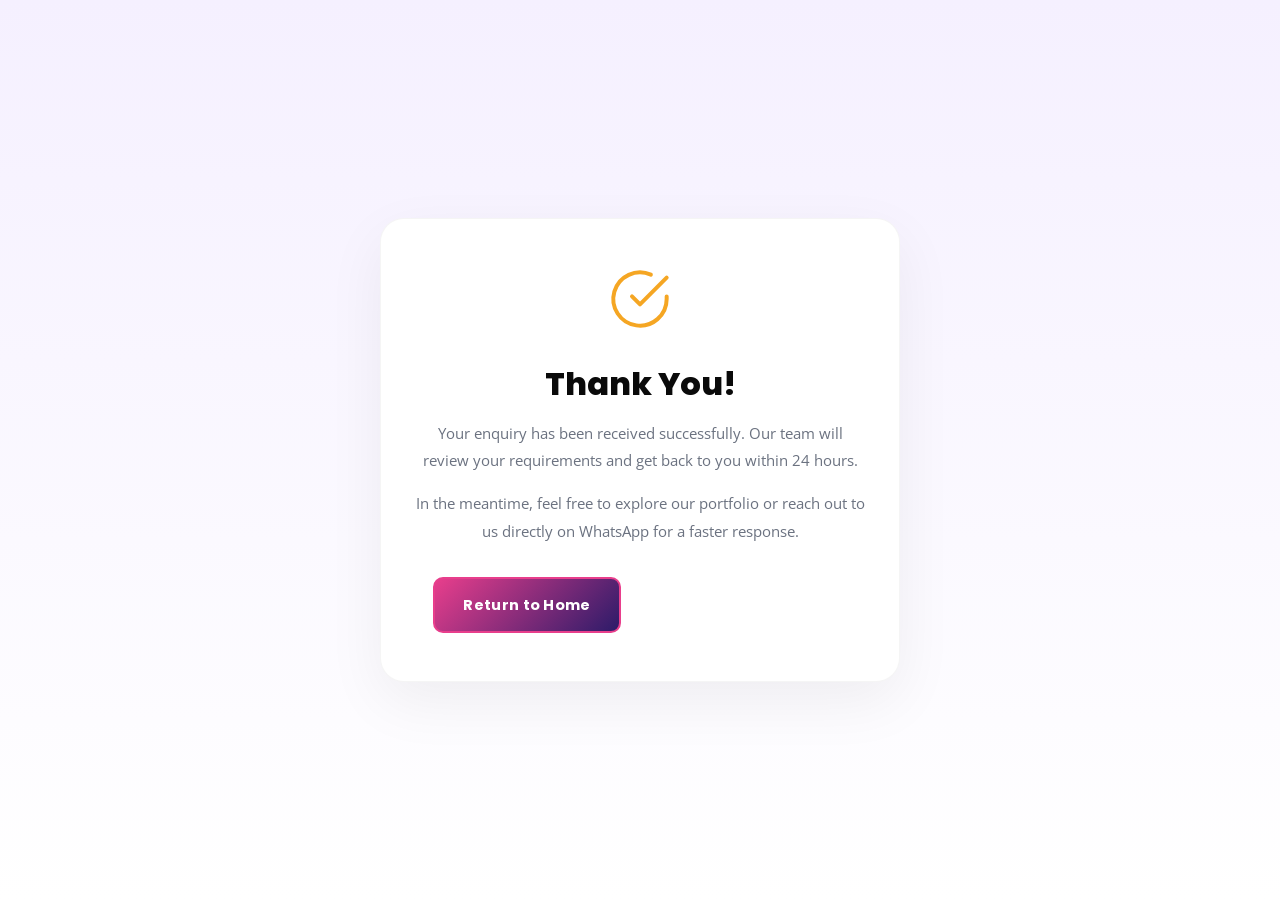
==== artpixels/thank-you.html @ 5c5ef044 "Add files via upload" ====
<!DOCTYPE html>
<html lang="en">
<head>
  <meta charset="UTF-8" />
  <meta name="viewport" content="width=device-width, initial-scale=1.0" />

  <title>Thank You | ArtPixels</title>
  <meta name="description" content="Thank you for contacting ArtPixels. We will get back to you within 24 hours." />
  <meta name="robots" content="noindex, nofollow" />
  <link rel="canonical" href="https://www.artpixels.co/thank-you.html" />
  <link rel="icon" type="image/jpeg" href="assets/images/fav.jpg" />

  <meta property="og:title" content="Thank You | ArtPixels" />
  <meta property="og:description" content="Thank you for contacting ArtPixels. We will get back to you within 24 hours." />
  <meta property="og:url" content="https://www.artpixels.co/thank-you.html" />

  <meta name="twitter:card" content="summary" />
  <meta name="twitter:title" content="Thank You | ArtPixels" />

  <link rel="preconnect" href="https://fonts.googleapis.com" />
  <link rel="preconnect" href="https://fonts.gstatic.com" crossorigin />
  <link href="https://fonts.googleapis.com/css2?family=Open+Sans:wght@300;400;500;600;700&family=Poppins:wght@400;500;600;700;800&display=swap" rel="stylesheet" />

  <link rel="stylesheet" href="css/styles.css" />

  <!-- ======================== CONVERSION TRACKING ========================
       This page fires a lead_generated event on load.
       GA4 and GTM placeholders are included below.
  ================================================================ -->
  <!--
  <script async src="https://www.googletagmanager.com/gtag/js?id=GA_MEASUREMENT_ID"></script>
  <script>
    window.dataLayer = window.dataLayer || [];
    function gtag(){dataLayer.push(arguments);}
    gtag('js', new Date());
    gtag('config', 'GA_MEASUREMENT_ID');
    gtag('event', 'conversion', {
      'send_to': 'GA_MEASUREMENT_ID',
      'event_category': 'lead',
      'event_label': 'form_submission',
      'value': 1
    });
  </script>
  -->
</head>
<body>
  <main class="thankyou">
    <div class="container">
      <div class="thankyou__card">
        <div class="thankyou__icon" aria-hidden="true">
          <svg width="64" height="64" viewBox="0 0 24 24" fill="none" stroke="#E83E8C" stroke-width="1.5" stroke-linecap="round" stroke-linejoin="round">
            <path d="M22 11.08V12a10 10 0 1 1-5.93-9.14"/>
            <polyline points="22 4 12 14.01 9 11.01"/>
          </svg>
        </div>
        <h1 class="thankyou__title">Thank You!</h1>
        <p class="thankyou__text">Your enquiry has been received successfully. Our team will review your requirements and get back to you within 24 hours.</p>
        <p class="thankyou__text">In the meantime, feel free to explore our portfolio or reach out to us directly on WhatsApp for a faster response.</p>
        <div class="thankyou__actions">
          <a href="index.html" class="btn btn--red" data-track="button_click" data-label="Return Home">Return to Home</a>
          <a href="https://wa.me/919666311165" class="btn btn--outline" target="_blank" rel="noopener noreferrer" data-track="whatsapp_click" data-label="WhatsApp ThankYou">Chat on WhatsApp</a>
        </div>
      </div>
    </div>
  </main>

  <script defer>
    // ============================================================
    // LEAD GENERATED EVENT TRACKING
    // Fires when the thank-you page loads.
    // ============================================================
    (function() {
      // Track lead_generated event
      var eventData = {
        event: 'lead_generated',
        event_category: 'form',
        event_label: 'form_submission',
        value: 1
      };

      // GA4 gtag (placeholder)
      if (typeof gtag === 'function') {
        gtag('event', 'lead_generated', eventData);
      }

      // Push to dataLayer for GTM (placeholder)
      if (typeof dataLayer !== 'undefined') {
        dataLayer.push(eventData);
      }

      // Console log for testing purposes
      console.log('[ArtPixels] Lead generated event tracked:', eventData);
    })();
  </script>
</body>
</html>
---- artpixels/css/styles.css ----
/* ============================================================
   ART PIXELS - MASTER STYLESHEET v7
   Color Palette:
     White:          #FFFFFF
     Rich Black:     #0A0A0A
     Vibrant Pink:   #E83E8C
     Warm Gold:      #F5A623
     Deep Purple:    #2D1B69
     Lavender:       #F5F0FF
   Fonts:
     Headings:   Poppins
     Body:       Open Sans
   ============================================================ */

/* ---------- RESET & BASE ---------- */
*, *::before, *::after {
  margin: 0;
  padding: 0;
  box-sizing: border-box;
}

html {
  scroll-behavior: smooth;
  font-size: 16px;
  -webkit-text-size-adjust: 100%;
}

body {
  font-family: 'Open Sans', Arial, sans-serif;
  font-weight: 400;
  color: #0A0A0A;
  background-color: #FFFFFF;
  line-height: 1.7;
  overflow-x: hidden;
  -webkit-font-smoothing: antialiased;
  -moz-osx-font-smoothing: grayscale;
}

img { max-width: 100%; height: auto; display: block; }
a { color: inherit; text-decoration: none; }
ul { list-style: none; }

/* ---------- TYPOGRAPHY ---------- */
h1, h2, h3, h4, h5, h6 {
  font-family: 'Poppins', Arial, sans-serif;
  font-weight: 700;
  line-height: 1.25;
  color: #0A0A0A;
}

.section__title {
  font-size: clamp(1.5rem, 4vw, 2.5rem);
  text-align: center;
  margin-bottom: 1rem;
  position: relative;
  display: inline-block;
  width: 100%;
}

.section__title::after {
  content: '';
  display: block;
  width: 50px;
  height: 3px;
  background: linear-gradient(90deg, #F5A623, #E83E8C);
  margin: 0.75rem auto 0;
  border-radius: 4px;
}

.section__desc {
  font-size: 1rem;
  color: #6B7280;
  text-align: center;
  max-width: 600px;
  margin: 0 auto 3rem;
  line-height: 1.7;
}

.section__header { margin-bottom: 2rem; }

/* ---------- CONTAINER ---------- */
.container {
  width: 100%;
  max-width: 1200px;
  margin: 0 auto;
  padding: 0 1.25rem;
}

/* ============================================================
   ANIMATIONS
============================================================ */
@keyframes fadeInUp {
  from { opacity: 0; transform: translateY(40px); }
  to   { opacity: 1; transform: translateY(0); }
}

@keyframes fadeInLeft {
  from { opacity: 0; transform: translateX(-40px); }
  to   { opacity: 1; transform: translateX(0); }
}

@keyframes fadeInRight {
  from { opacity: 0; transform: translateX(40px); }
  to   { opacity: 1; transform: translateX(0); }
}

@keyframes scaleIn {
  from { opacity: 0; transform: scale(0.9); }
  to   { opacity: 1; transform: scale(1); }
}

@keyframes slideDown {
  from { opacity: 0; transform: translateY(-20px); }
  to   { opacity: 1; transform: translateY(0); }
}

@keyframes pulse {
  0%, 100% { box-shadow: 0 4px 20px rgba(232, 62, 140, 0.3); }
  50%      { box-shadow: 0 4px 20px rgba(232, 62, 140, 0.3), 0 0 0 12px rgba(232, 62, 140, 0.08); }
}

.anim {
  opacity: 0;
}

.anim.visible {
  animation-fill-mode: forwards;
}

.anim--up.visible    { animation: fadeInUp 0.7s ease forwards; }
.anim--left.visible  { animation: fadeInLeft 0.7s ease forwards; }
.anim--right.visible { animation: fadeInRight 0.7s ease forwards; }
.anim--scale.visible { animation: scaleIn 0.6s ease forwards; }

.anim-delay-1  { animation-delay: 0.1s; }
.anim-delay-2  { animation-delay: 0.2s; }
.anim-delay-3  { animation-delay: 0.3s; }
.anim-delay-4  { animation-delay: 0.4s; }
.anim-delay-5  { animation-delay: 0.5s; }
.anim-delay-6  { animation-delay: 0.6s; }

/* ============================================================
   BUTTONS
============================================================ */
.btn {
  display: inline-flex;
  align-items: center;
  gap: 0.5rem;
  font-family: 'Poppins', Arial, sans-serif;
  font-weight: 600;
  font-size: 0.9rem;
  padding: 0.85rem 1.75rem;
  border-radius: 10px;
  cursor: pointer;
  transition: all 0.3s cubic-bezier(0.4, 0, 0.2, 1);
  border: 2px solid transparent;
  text-align: center;
  white-space: nowrap;
  letter-spacing: 0.3px;
  position: relative;
  overflow: hidden;
}

.btn::before {
  content: '';
  position: absolute;
  top: 0; left: -100%;
  width: 100%; height: 100%;
  background: linear-gradient(90deg, transparent, rgba(255,255,255,0.12), transparent);
  transition: left 0.5s ease;
}

.btn:hover::before { left: 100%; }

.btn--primary {
  background: linear-gradient(135deg, #E83E8C 0%, #F5A623 50%, #E83E8C 100%);
  background-size: 200% 200%;
  color: #FFFFFF;
  border-color: #E83E8C;
}

.btn--primary:hover,
.btn--primary:focus {
  background: linear-gradient(135deg, #2D1B69 0%, #E83E8C 50%, #2D1B69 100%);
  background-size: 200% 200%;
  border-color: #2D1B69;
  box-shadow: 0 8px 30px rgba(232, 62, 140, 0.35);
  transform: translateY(-3px);
}

.btn--outline {
  background-color: transparent;
  color: #FFFFFF;
  border-color: #FFFFFF;
}

.btn--outline:hover,
.btn--outline:focus {
  background-color: #FFFFFF;
  color: #0A0A0A;
  transform: translateY(-3px);
  box-shadow: 0 8px 25px rgba(10, 10, 10, 0.12);
}

.btn--dark {
  background: linear-gradient(135deg, #0A0A0A 0%, #1A0A2E 100%);
  color: #FFFFFF;
  border-color: #0A0A0A;
}

.btn--dark:hover,
.btn--dark:focus {
  background: linear-gradient(135deg, #000000 0%, #0A0A0A 100%);
  border-color: #000000;
  transform: translateY(-3px);
  box-shadow: 0 8px 25px rgba(10, 10, 10, 0.3);
}

.btn:focus-visible {
  outline: 3px solid #E83E8C;
  outline-offset: 3px;
}

.btn--red {
  background: linear-gradient(135deg, #E83E8C 0%, #2D1B69 50%, #E83E8C 100%);
  background-size: 200% 200%;
  color: #FFFFFF;
  border-color: #E83E8C;
  font-weight: 700;
}

.btn--red:hover,
.btn--red:focus {
  background: linear-gradient(135deg, #2D1B69 0%, #1A0A2E 100%);
  background-size: 200% 200%;
  border-color: #2D1B69;
  box-shadow: 0 8px 30px rgba(232, 62, 140, 0.35);
  transform: translateY(-3px);
  color: #FFFFFF;
}

.btn--call {
  background-color: transparent;
  color: #E83E8C;
  border-color: #E83E8C;
  font-weight: 600;
}

.btn--call:hover,
.btn--call:focus {
  background-color: #E83E8C;
  color: #FFFFFF;
  transform: translateY(-3px);
  box-shadow: 0 8px 25px rgba(232, 62, 140, 0.2);
}

/* ============================================================
   HEADER / STICKY NAVBAR
============================================================ */
.header {
  position: fixed;
  top: 0; left: 0; right: 0;
  z-index: 1000;
  background-color: rgba(255, 255, 255, 0.98);
  border-bottom: 1px solid rgba(10, 10, 10, 0.06);
  transition: box-shadow 0.3s ease, background 0.3s ease;
}

.header.scrolled {
  box-shadow: 0 2px 30px rgba(10, 10, 10, 0.06);
  background: rgba(255, 255, 255, 0.97);
}

.header__container {
  display: flex;
  align-items: center;
  justify-content: space-between;
  height: 100px;
}

.header__logo {
  display: flex;
  align-items: center;
  font-family: 'Poppins', Arial, sans-serif;
  font-weight: 800;
  font-size: 1.5rem;
  color: #0A0A0A;
  letter-spacing: -0.5px;
}

.header__logo::after {
  content: '';
  display: inline-block;
  width: 6px;
  height: 6px;
  background-color: #F5A623;
  border-radius: 50%;
  margin-left: 4px;
  vertical-align: super;
  animation: pulse 2s ease-in-out infinite;
}

.header__logo-img {
  height: 120px;
  width: auto;
  display: block;
}

@media (max-width: 768px) {
  .header__logo-img { height: 48px; }
  .hero { min-height: 100vh; }
  .hero__carousel { height: 100vh; min-height: 500px; }
  .hero__title { font-size: clamp(1.3rem, 6vw, 2rem); }
  .hero__subtitle { font-size: 0.85rem; }
  .hero__badge { font-size: 0.7rem; padding: 0.35rem 0.9rem; }
  .hero__dot { width: 10px; height: 10px; }
}

.header__nav { display: none; }

.header__nav.active {
  display: block;
  position: absolute;
  top: 70px; left: 0; right: 0;
  background-color: #FFFFFF;
  border-bottom: 1px solid rgba(10, 10, 10, 0.06);
  box-shadow: 0 10px 30px rgba(10, 10, 10, 0.1);
  padding: 1rem 0;
}

.header__menu {
  display: flex;
  flex-direction: column;
  gap: 0;
}

.header__menu li { border-bottom: 1px solid rgba(10, 10, 10, 0.04); }
.header__menu li:last-child { border-bottom: none; }

.header__link {
  display: block;
  padding: 0.85rem 1.25rem;
  font-family: 'Poppins', Arial, sans-serif;
  font-weight: 500;
  font-size: 0.9rem;
  color: #0A0A0A;
  transition: color 0.3s ease, background-color 0.3s ease;
}

.header__link:hover,
.header__link.active {
  color: #E83E8C;
  background-color: rgba(232, 62, 140, 0.04);
}

/* Hamburger Toggle */
.header__toggle {
  display: flex;
  flex-direction: column;
  gap: 5px;
  background: none;
  border: none;
  cursor: pointer;
  padding: 4px;
  z-index: 1001;
}

.header__toggle-bar {
  display: block;
  width: 26px;
  height: 2.5px;
  background-color: #0A0A0A;
  border-radius: 2px;
  transition: all 0.3s ease;
}

.header__toggle.active .header__toggle-bar:nth-child(1) { transform: rotate(45deg) translate(5px, 5px); }
.header__toggle.active .header__toggle-bar:nth-child(2) { opacity: 0; }
.header__toggle.active .header__toggle-bar:nth-child(3) { transform: rotate(-45deg) translate(5px, -5px); }

/* ============================================================
   HERO SECTION - CAROUSEL
============================================================ */
.hero {
  position: relative;
  overflow: hidden;
  min-height: 90vh;
  background: #0A0A0A;
}

/* ---- Carousel ---- */
.hero__carousel {
  position: relative;
  width: 100%;
  height: 90vh;
  min-height: 560px;
  overflow: hidden;
}

.hero__slide {
  position: absolute;
  top: 0; left: 0;
  width: 100%;
  height: 100%;
  opacity: 0;
  visibility: hidden;
  transition: opacity 0.8s cubic-bezier(0.4, 0, 0.2, 1), visibility 0.8s ease;
  z-index: 0;
}

.hero__slide.active {
  opacity: 1;
  visibility: visible;
  z-index: 1;
}

.hero__slide-bg {
  position: absolute;
  top: 0; left: 0;
  width: 100%;
  height: 100%;
  background-size: cover;
  background-position: center;
  background-repeat: no-repeat;
  transform: scale(1.12);
  transition: transform 8s cubic-bezier(0.4, 0, 0.2, 1);
  filter: brightness(0.85);
}

.hero__slide.active .hero__slide-bg {
  transform: scale(1);
}

/* Gradient overlay — richer, layered */
.hero__slide-overlay {
  position: absolute;
  top: 0; left: 0;
  width: 100%;
  height: 100%;
  background: linear-gradient(135deg,
    rgba(10, 10, 10, 0.82) 0%,
    rgba(45, 27, 105, 0.55) 40%,
    rgba(10, 10, 10, 0.7) 100%
  );
  z-index: 1;
}

/* Subtle geometric pattern overlay */
.hero__slide-pattern {
  position: absolute;
  top: 0; left: 0;
  width: 100%;
  height: 100%;
  background-image:
    radial-gradient(circle at 20% 50%, rgba(245, 166, 35, 0.04) 0%, transparent 50%),
    radial-gradient(circle at 80% 20%, rgba(232, 62, 140, 0.04) 0%, transparent 50%),
    radial-gradient(circle at 50% 80%, rgba(45, 27, 105, 0.08) 0%, transparent 50%);
  z-index: 1;
  pointer-events: none;
}

/* ---- Content overlay ---- */
.hero__container {
  position: relative;
  z-index: 2;
  height: 100%;
  display: flex;
  align-items: center;
}

.hero__content {
  max-width: 680px;
  padding: 2rem 0;
}

.hero__badge {
  display: inline-block;
  background: linear-gradient(135deg, rgba(245, 166, 35, 0.2), rgba(245, 166, 35, 0.08));
  color: #F5A623;
  font-family: 'Poppins', Arial, sans-serif;
  font-weight: 500;
  font-size: 0.8rem;
  letter-spacing: 1px;
  text-transform: uppercase;
  padding: 0.5rem 1.2rem;
  border-radius: 50px;
  border: 1px solid rgba(245, 166, 35, 0.25);
  margin-bottom: 1.5rem;
  backdrop-filter: blur(4px);
  box-shadow: 0 0 20px rgba(245, 166, 35, 0.08);
}

.hero__title {
  font-size: clamp(1.5rem, 4vw, 2.6rem);
  font-weight: 800;
  color: #FFFFFF;
  margin-bottom: 1rem;
  line-height: 1.2;
}

.hero__title .highlight {
  color: #F5A623;
  position: relative;
  animation: highlightPulse 3s ease-in-out infinite;
}

@keyframes highlightPulse {
  0%, 100% { opacity: 1; }
  50% { opacity: 0.85; }
}

.hero__title .highlight::after {
  content: '';
  position: absolute;
  bottom: 2px; left: 0; right: 0;
  height: 6px;
  background: rgba(245, 166, 35, 0.25);
  border-radius: 4px;
  z-index: -1;
}

.hero__subtitle {
  font-size: 0.95rem;
  color: rgba(255, 255, 255, 0.75);
  line-height: 1.7;
  margin-bottom: 1.5rem;
  max-width: 540px;
}

.hero__actions { display: flex; flex-wrap: wrap; gap: 1rem; }

/* ---- Staggered entrance animations ---- */
.hero__title--anim,
.hero__subtitle--anim,
.hero__actions--anim {
  opacity: 0;
  transform: translateY(30px);
  transition: opacity 0.6s cubic-bezier(0.4, 0, 0.2, 1), transform 0.6s cubic-bezier(0.4, 0, 0.2, 1);
}

.hero__slide.active .hero__badge {
  animation: fadeSlideUp 0.5s cubic-bezier(0.4, 0, 0.2, 1) 0.1s both;
}

.hero__slide.active .hero__title--anim {
  opacity: 1;
  transform: translateY(0);
  transition-delay: 0.2s;
}

.hero__slide.active .hero__subtitle--anim {
  opacity: 1;
  transform: translateY(0);
  transition-delay: 0.35s;
}

.hero__slide.active .hero__actions--anim {
  opacity: 1;
  transform: translateY(0);
  transition-delay: 0.5s;
}

@keyframes fadeSlideUp {
  from {
    opacity: 0;
    transform: translateY(20px);
  }
  to {
    opacity: 1;
    transform: translateY(0);
  }
}

/* ---- Navigation Arrows ---- */
.hero__arrow {
  position: absolute;
  top: 50%;
  transform: translateY(-50%);
  z-index: 4;
  width: 52px;
  height: 52px;
  border-radius: 50%;
  border: 1px solid rgba(255, 255, 255, 0.15);
  background: rgba(10, 10, 10, 0.5);
  backdrop-filter: blur(8px);
  color: #FFFFFF;
  cursor: pointer;
  display: flex;
  align-items: center;
  justify-content: center;
  transition: all 0.3s ease;
  opacity: 0;
}

.hero:hover .hero__arrow { opacity: 1; }

.hero__arrow--prev { left: 1.5rem; }
.hero__arrow--next { right: 1.5rem; }

.hero__arrow:hover {
  background: linear-gradient(135deg, #E83E8C, #2D1B69);
  border-color: transparent;
  transform: translateY(-50%) scale(1.08);
  box-shadow: 0 0 25px rgba(232, 62, 140, 0.3);
}

.hero__arrow svg { width: 22px; height: 22px; }

/* ---- Navigation Dots ---- */
.hero__dots {
  position: absolute;
  bottom: 2rem;
  left: 50%;
  transform: translateX(-50%);
  display: flex;
  gap: 0.9rem;
  z-index: 3;
}

.hero__dot {
  width: 12px;
  height: 12px;
  border-radius: 50%;
  background: rgba(255, 255, 255, 0.35);
  border: 2px solid transparent;
  cursor: pointer;
  transition: all 0.3s ease;
  padding: 0;
  position: relative;
}

.hero__dot:hover {
  background: rgba(255, 255, 255, 0.6);
  border-color: rgba(255, 255, 255, 0.2);
}

.hero__dot.active {
  background: #F5A623;
  border-color: rgba(245, 166, 35, 0.4);
  box-shadow: 0 0 16px rgba(245, 166, 35, 0.5), 0 0 40px rgba(245, 166, 35, 0.15);
  transform: scale(1.25);
}

/* ---- Slide Counter ---- */
.hero__counter {
  position: absolute;
  bottom: 2rem;
  right: 2rem;
  z-index: 3;
  font-family: 'Poppins', Arial, sans-serif;
  font-size: 0.8rem;
  font-weight: 500;
  color: rgba(255, 255, 255, 0.5);
  letter-spacing: 2px;
  display: flex;
  align-items: center;
  gap: 0.3rem;
}

.hero__counter-current {
  color: #F5A623;
  font-weight: 600;
  font-size: 0.9rem;
}

.hero__counter-sep {
  color: rgba(255, 255, 255, 0.2);
  margin: 0 0.1rem;
}

.hero__counter-total {
  color: rgba(255, 255, 255, 0.35);
}

/* ---- Responsive adjustments for carousel ---- */
@media (max-width: 768px) {
  .hero__arrow { display: none; }
  .hero__counter { right: 1.25rem; bottom: 1.5rem; }
  .hero__dots { bottom: 1.5rem; }
  .hero__dot { width: 10px; height: 10px; gap: 0.65rem; }
}

/* ============================================================
   ABOUT SECTION
============================================================ */
.about {
  padding: 5rem 0;
  background-color: #FFFFFF;
  position: relative;
}

.about__grid { display: grid; gap: 3rem; }
.about__content { order: 1; }

.about__content .section__title { text-align: left; }
.about__content .section__title::after { margin: 0.75rem 0 0; }

.about__text {
  color: #6B7280;
  margin-bottom: 1.25rem;
  line-height: 1.8;
}

.about__highlights {
  display: flex;
  flex-direction: column;
  gap: 1rem;
  margin-top: 1.5rem;
}

.about__highlights li {
  display: flex;
  align-items: center;
  gap: 0.75rem;
  font-weight: 500;
  padding: 0.75rem 1rem;
  background: rgba(232, 62, 140, 0.03);
  border-radius: 10px;
  border-left: 3px solid #E83E8C;
  transition: transform 0.3s ease, background 0.3s ease;
}

.about__highlights li:hover { transform: translateX(4px); background: rgba(232, 62, 140, 0.06); }

.about__highlights li svg { stroke: #F5A623 !important; }

.about__stats {
  display: grid;
  grid-template-columns: 1fr 1fr;
  gap: 1rem;
  order: 0;
}

.about__stat-card {
  background: linear-gradient(135deg, #F5F0FF 0%, #FFFFFF 100%);
  border-radius: 16px;
  padding: 1.75rem 1rem;
  text-align: center;
  border: 1px solid rgba(10, 10, 10, 0.04);
  transition: transform 0.3s ease, box-shadow 0.3s ease;
  position: relative;
  overflow: hidden;
}

.about__stat-card::before {
  content: '';
  position: absolute;
  top: 0; left: 0; right: 0;
  height: 3px;
  background: linear-gradient(90deg, #F5A623, #E83E8C);
  opacity: 0;
  transition: opacity 0.3s ease;
}

.about__stat-card:hover {
  transform: translateY(-6px);
  box-shadow: 0 15px 40px rgba(10, 10, 10, 0.06);
}

.about__stat-card:hover::before { opacity: 1; }

.about__stat-number {
  display: block;
  font-family: 'Poppins', Arial, sans-serif;
  font-weight: 800;
  font-size: 2rem;
  background: linear-gradient(135deg, #E83E8C, #F5A623);
  -webkit-background-clip: text;
  -webkit-text-fill-color: transparent;
  background-clip: text;
  margin-bottom: 0.25rem;
}

.about__stat-label {
  font-size: 0.85rem;
  color: #6B7280;
  font-weight: 500;
}

/* ============================================================
   SERVICES SECTION
============================================================ */
.services {
  padding: 5rem 0;
  background: linear-gradient(180deg, #FFF5F5 0%, #FFFFFF 30%, #FFFFFF 70%, #FFF5F5 100%);
  position: relative;
}

.services__grid { display: grid; gap: 1.5rem; }

.service-card {
  background-color: #FFFFFF;
  border-radius: 20px;
  padding: 2rem 1.5rem;
  border: 1px solid rgba(10, 10, 10, 0.04);
  box-shadow: 0 4px 20px rgba(10, 10, 10, 0.03);
  transition: transform 0.3s cubic-bezier(0.4, 0, 0.2, 1), box-shadow 0.3s ease;
  position: relative;
  overflow: hidden;
}

.service-card::after {
  content: '';
  position: absolute;
  bottom: 0; left: 50%;
  transform: translateX(-50%);
  width: 0;
  height: 3px;
  background: linear-gradient(90deg, #F5A623, #E83E8C);
  transition: width 0.3s ease;
  border-radius: 4px;
}

.service-card:hover {
  transform: translateY(-8px);
  box-shadow: 0 20px 60px rgba(45, 27, 105, 0.08);
  border-color: rgba(245, 166, 35, 0.15);
}

.service-card:hover::after { width: 80%; }

.service-card__icon {
  width: 64px;
  height: 64px;
  background: linear-gradient(135deg, rgba(245, 166, 35, 0.15) 0%, rgba(232, 62, 140, 0.05) 100%);
  border-radius: 16px;
  display: flex;
  align-items: center;
  justify-content: center;
  margin-bottom: 1.25rem;
  transition: transform 0.3s ease, background 0.3s ease;
}

.service-card:hover .service-card__icon {
  transform: scale(1.05);
  background: linear-gradient(135deg, rgba(245, 166, 35, 0.25) 0%, rgba(232, 62, 140, 0.1) 100%);
}

.service-card__icon svg { stroke: #F5A623 !important; }

.service-card__title {
  font-size: 1.2rem;
  font-weight: 600;
  margin-bottom: 0.6rem;
}

.service-card__desc {
  color: #6B7280;
  font-size: 0.9rem;
  line-height: 1.7;
}

/* ============================================================
   WHY CHOOSE US SECTION
============================================================ */
.why {
  padding: 5rem 0;
  background: linear-gradient(135deg, #FFFFFF 0%, #F5F0FF 100%);
}

.why__grid { display: grid; gap: 1.5rem; }

.why__card {
  text-align: center;
  padding: 2.5rem 1.5rem;
  border-radius: 20px;
  background-color: #FFFFFF;
  border: 1px solid rgba(10, 10, 10, 0.04);
  box-shadow: 0 4px 20px rgba(10, 10, 10, 0.03);
  transition: transform 0.3s cubic-bezier(0.4, 0, 0.2, 1), box-shadow 0.3s ease;
  position: relative;
  overflow: hidden;
}

.why__card::before {
  content: '';
  position: absolute;
  top: 0; left: 0;
  width: 100%; height: 100%;
  background: linear-gradient(135deg, rgba(245, 166, 35, 0.06) 0%, rgba(232, 62, 140, 0.02) 50%, transparent 100%);
  opacity: 0;
  transition: opacity 0.3s ease;
}

.why__card:hover { transform: translateY(-8px); box-shadow: 0 20px 60px rgba(45, 27, 105, 0.08); }
.why__card:hover::before { opacity: 1; }

.why__icon {
  width: 70px;
  height: 70px;
  background: linear-gradient(135deg, rgba(245, 166, 35, 0.15) 0%, rgba(232, 62, 140, 0.05) 100%);
  border-radius: 50%;
  display: flex;
  align-items: center;
  justify-content: center;
  margin: 0 auto 1.25rem;
  transition: transform 0.3s ease, box-shadow 0.3s ease;
}

.why__card:hover .why__icon {
  transform: scale(1.1);
  box-shadow: 0 8px 25px rgba(245, 166, 35, 0.2);
}

.why__icon svg { stroke: #F5A623 !important; }

.why__title {
  font-size: 1.1rem;
  font-weight: 600;
  margin-bottom: 0.5rem;
}

.why__text {
  color: #6B7280;
  font-size: 0.9rem;
  line-height: 1.7;
}

/* ============================================================
   PORTFOLIO SECTION
============================================================ */
.portfolio {
  padding: 5rem 0;
  background: linear-gradient(180deg, #F5F0FF 0%, #FFFFFF 50%, #F5F0FF 100%);
}

.portfolio__filters {
  display: flex;
  flex-wrap: wrap;
  gap: 0.5rem;
  justify-content: center;
  margin-bottom: 2.5rem;
}

.portfolio__filter {
  font-family: 'Poppins', Arial, sans-serif;
  font-weight: 500;
  font-size: 0.85rem;
  padding: 0.55rem 1.35rem;
  border: 2px solid rgba(10, 10, 10, 0.08);
  border-radius: 50px;
  background: transparent;
  color: #6B7280;
  cursor: pointer;
  transition: all 0.3s ease;
}

.portfolio__filter:hover {
  background-color: rgba(245, 166, 35, 0.15);
  color: #E83E8C;
}

.portfolio__filter.active {
  background: linear-gradient(135deg, #E83E8C, #2D1B69);
  color: #FFFFFF;
}

.portfolio__filter.active {
  background: linear-gradient(135deg, #0A0A0A 0%, #1A0A2E 100%);
  color: #FFFFFF;
  border-color: #0A0A0A;
  box-shadow: 0 4px 15px rgba(10, 10, 10, 0.15);
}

.portfolio__grid { display: grid; gap: 1.25rem; }

.portfolio__item {
  border-radius: 16px;
  overflow: hidden;
  background-color: #FFFFFF;
  box-shadow: 0 4px 20px rgba(10, 10, 10, 0.03);
  transition: transform 0.3s ease, box-shadow 0.3s ease;
}

.portfolio__item:hover {
  transform: translateY(-6px);
  box-shadow: 0 12px 40px rgba(10, 10, 10, 0.08);
}

.portfolio__image-wrapper {
  position: relative;
  overflow: hidden;
  aspect-ratio: 4 / 3;
}

.portfolio__placeholder {
  width: 100%; height: 100%;
  background: linear-gradient(135deg, #2D1B69 0%, #0A0A0A 100%);
  display: flex;
  align-items: center;
  justify-content: center;
  min-height: 200px;
}

.portfolio__placeholder svg { stroke: #F5A623 !important; }

.portfolio__image {
  width: 100%;
  height: 100%;
  object-fit: cover;
  display: block;
}

.portfolio__overlay {
  position: absolute;
  inset: 0;
  background: linear-gradient(135deg, rgba(10, 10, 10, 0.92) 0%, rgba(45, 27, 105, 0.88) 100%);
  display: flex;
  flex-direction: column;
  align-items: center;
  justify-content: center;
  gap: 0.75rem;
  opacity: 0;
  transition: opacity 0.4s ease;
  padding: 1rem;
}

.portfolio__item:hover .portfolio__overlay { opacity: 1; }

.portfolio__overlay-title {
  color: #FFFFFF;
  font-size: 1.1rem;
  font-weight: 600;
  text-align: center;
  transform: translateY(10px);
  transition: transform 0.3s ease;
}

.portfolio__item:hover .portfolio__overlay-title { transform: translateY(0); }

.portfolio__overlay-label {
  color: #F5A623;
  font-family: 'Poppins', Arial, sans-serif;
  font-weight: 500;
  font-size: 0.85rem;
  border-bottom: 2px solid #F5A623;
  padding-bottom: 2px;
  cursor: pointer;
  transform: translateY(10px);
  transition: transform 0.3s ease 0.05s;
}

.portfolio__item:hover .portfolio__overlay-label { transform: translateY(0); }

.portfolio__caption {
  padding: 1rem 1.25rem;
  font-family: 'Poppins', Arial, sans-serif;
  font-weight: 500;
  font-size: 0.9rem;
  color: #0A0A0A;
}

/* ============================================================
   HOW IT WORKS SECTION
============================================================ */
.how {
  padding: 5rem 0;
  background: linear-gradient(180deg, #FFFFFF 0%, #F5F0FF 100%);
  position: relative;
}

.how__steps {
  display: grid;
  gap: 2rem;
  max-width: 800px;
  margin: 0 auto;
  position: relative;
}

.how__steps::before {
  content: '';
  position: absolute;
  top: 0; bottom: 0;
  left: 28px;
  width: 2px;
  background: linear-gradient(180deg, #F5A623, #E83E8C, rgba(232, 62, 140, 0.15));
  border-radius: 2px;
}

@media (min-width: 768px) {
  .how__steps::before { left: 33px; }
}

.how__step {
  display: flex;
  gap: 1.5rem;
  align-items: flex-start;
  position: relative;
  padding-left: 0.5rem;
}

.how__number {
  font-family: 'Poppins', Arial, sans-serif;
  font-weight: 800;
  line-height: 1;
  min-width: 60px;
  z-index: 1;
  display: flex;
  align-items: center;
  justify-content: center;
  width: 56px;
  height: 56px;
  background: #FFFFFF;
  border-radius: 50%;
  border: 2px solid rgba(245, 166, 35, 0.3);
  box-shadow: 0 4px 15px rgba(45, 27, 105, 0.06);
  font-size: 1.1rem;
  color: #E83E8C;
  flex-shrink: 0;
}

.how__content { padding-top: 0.5rem; }

.how__title {
  font-size: 1.15rem;
  font-weight: 600;
  margin-bottom: 0.5rem;
}

.how__text {
  color: #6B7280;
  font-size: 0.9rem;
  line-height: 1.7;
}

/* ============================================================
   TESTIMONIALS SECTION
============================================================ */
.testimonials {
  padding: 5rem 0;
  background: linear-gradient(180deg, #F5F0FF 0%, #FFFFFF 50%, #F5F0FF 100%);
}

.testimonials__grid { display: grid; gap: 1.5rem; }

.testimonial__card {
  background-color: #FFFFFF;
  border-radius: 20px;
  padding: 2rem 1.5rem;
  box-shadow: 0 4px 20px rgba(10, 10, 10, 0.03);
  border: 1px solid rgba(10, 10, 10, 0.04);
  transition: transform 0.3s ease, box-shadow 0.3s ease;
  position: relative;
}

.testimonial__card:hover {
  transform: translateY(-4px);
  box-shadow: 0 12px 40px rgba(10, 10, 10, 0.05);
}

.testimonial__stars {
  display: flex;
  gap: 2px;
  margin-bottom: 1rem;
}

.testimonial__stars svg { fill: #F5A623 !important; stroke: #F5A623 !important; }

.testimonial__text {
  color: #6B7280;
  font-style: italic;
  line-height: 1.8;
  margin-bottom: 1.25rem;
  font-size: 0.95rem;
}

.testimonial__author {
  display: flex;
  flex-direction: column;
  gap: 2px;
  border-top: 1px solid rgba(10, 10, 10, 0.04);
  padding-top: 1rem;
}

.testimonial__name {
  font-family: 'Poppins', Arial, sans-serif;
  font-weight: 600;
  font-size: 0.95rem;
  font-style: normal;
  color: #0A0A0A;
}

.testimonial__role {
  font-size: 0.8rem;
  color: #9CA3AF;
}

/* ============================================================
   PRICING SECTION
============================================================ */
.pricing {
  padding: 5rem 0;
  background: linear-gradient(180deg, #FFFFFF 0%, #F5F0FF 100%);
}

.pricing__grid {
  display: grid;
  gap: 1.5rem;
  align-items: start;
}

.pricing__card {
  background-color: #FFFFFF;
  border: 1px solid rgba(10, 10, 10, 0.06);
  border-radius: 24px;
  padding: 2.5rem 2rem;
  transition: transform 0.3s cubic-bezier(0.4, 0, 0.2, 1), box-shadow 0.3s ease;
  display: flex;
  flex-direction: column;
  position: relative;
  overflow: hidden;
}

.pricing__card::before {
  content: '';
  position: absolute;
  top: 0; left: 0; right: 0;
  height: 4px;
  background: linear-gradient(90deg, #E83E8C, #F5A623);
  opacity: 0;
  transition: opacity 0.3s ease;
}

.pricing__card:hover { transform: translateY(-8px); box-shadow: 0 24px 64px rgba(10, 10, 10, 0.08); }
.pricing__card:hover::before { opacity: 1; }

.pricing__card--standard {
  background: linear-gradient(135deg, #2D1B69 0%, #2D1B69 100%);
  border-color: rgba(245, 166, 35, 0.25);
  transform: scale(1.05);
  position: relative;
  box-shadow: 0 20px 60px rgba(45, 27, 105, 0.3);
}

.pricing__card--standard::before {
  content: 'Most Popular';
  position: absolute;
  top: -12px;
  left: 50%;
  transform: translateX(-50%);
  background: linear-gradient(135deg, #E83E8C, #2D1B69);
  color: #FFFFFF;
  font-family: 'Poppins', Arial, sans-serif;
  font-weight: 600;
  font-size: 0.75rem;
  padding: 0.3rem 1.2rem;
  border-radius: 50px;
  text-transform: uppercase;
  letter-spacing: 0.5px;
}

.pricing__card--standard::before {
  opacity: 1;
  background: linear-gradient(90deg, #E83E8C, #F5A623);
}

.pricing__card--standard .pricing__name,
.pricing__card--standard .pricing__desc,
.pricing__card--standard .pricing__value,
.pricing__card--standard .pricing__period,
.pricing__card--standard .pricing__features li { color: #FFFFFF; }

.pricing__card--standard .pricing__currency { color: #F5A623; }
.pricing__card--standard:hover { transform: scale(1.02) translateY(-8px); }

.pricing__header { margin-bottom: 1.5rem; }

.pricing__name {
  font-size: 1.25rem;
  font-weight: 700;
  margin-bottom: 0.4rem;
}

.pricing__desc {
  font-size: 0.85rem;
  color: #6B7280;
  line-height: 1.6;
}

.pricing__amount {
  display: flex;
  align-items: baseline;
  gap: 4px;
  margin-bottom: 1.5rem;
}

.pricing__currency {
  font-family: 'Poppins', Arial, sans-serif;
  font-weight: 600;
  font-size: 1.2rem;
  color: #E83E8C;
}

.pricing__value {
  font-family: 'Poppins', Arial, sans-serif;
  font-weight: 800;
  font-size: 2.5rem;
  color: #0A0A0A;
  line-height: 1;
}

.pricing__period {
  font-size: 0.85rem;
  color: #6B7280;
}

.pricing__features {
  display: flex;
  flex-direction: column;
  gap: 0.75rem;
  margin-bottom: 2rem;
  flex-grow: 1;
}

.pricing__features li {
  font-size: 0.9rem;
  color: #6B7280;
  display: flex;
  align-items: center;
  gap: 0.5rem;
}

.pricing__features li::before {
  content: '';
  display: inline-block;
  width: 6px;
  height: 6px;
  background-color: #E83E8C;
  border-radius: 50%;
  flex-shrink: 0;
}

.pricing__btn { width: 100%; justify-content: center; }

/* ============================================================
   FAQ SECTION (Accordion)
============================================================ */
.faq {
  padding: 5rem 0;
  background: linear-gradient(180deg, #F5F0FF 0%, #FFFFFF 100%);
}

.faq__list {
  max-width: 760px;
  margin: 0 auto;
  display: flex;
  flex-direction: column;
  gap: 0.75rem;
}

.faq__item {
  background-color: #FFFFFF;
  border-radius: 16px;
  border: 1px solid rgba(10, 10, 10, 0.06);
  overflow: hidden;
  transition: box-shadow 0.3s ease, border-color 0.3s ease;
}

.faq__item[open] {
  box-shadow: 0 8px 30px rgba(10, 10, 10, 0.05);
  border-color: rgba(232, 62, 140, 0.12);
}

.faq__question {
  font-family: 'Poppins', Arial, sans-serif;
  font-weight: 600;
  font-size: 0.95rem;
  padding: 1.25rem 1.5rem;
  cursor: pointer;
  display: flex;
  justify-content: space-between;
  align-items: center;
  gap: 1rem;
  list-style: none;
  user-select: none;
  transition: color 0.3s ease;
}

.faq__item[open] .faq__question { color: #E83E8C; }

.faq__question::-webkit-details-marker { display: none; }
.faq__question::marker { display: none; content: ''; }

.faq__icon {
  display: inline-block;
  width: 24px;
  height: 24px;
  flex-shrink: 0;
  position: relative;
  transition: transform 0.3s ease, background 0.3s ease;
  background: rgba(245, 166, 35, 0.2);
  border-radius: 50%;
}

.faq__icon::before,
.faq__icon::after {
  content: '';
  position: absolute;
  background-color: #E83E8C;
  border-radius: 2px;
  transition: transform 0.3s ease;
}

.faq__icon::before {
  width: 2px;
  height: 60%;
  top: 20%;
  left: 50%;
  transform: translateX(-50%);
}

.faq__icon::after {
  width: 60%;
  height: 2px;
  top: 50%;
  left: 20%;
  transform: translateY(-50%);
}

.faq__item[open] .faq__icon::before { transform: translateX(-50%) rotate(90deg); }

.faq__answer {
  padding: 0 1.5rem 1.25rem;
  color: #6B7280;
  font-size: 0.9rem;
  line-height: 1.8;
}

/* ============================================================
   CONTACT SECTION
============================================================ */
.contact {
  padding: 5rem 0;
  background: linear-gradient(135deg, #FFFFFF 0%, #F5F0FF 100%);
}

.contact__wrapper { display: grid; gap: 3rem; }

.contact__info .section__title { text-align: left; }
.contact__info .section__title::after { margin: 0.75rem 0 0; }

.contact__desc {
  color: #6B7280;
  line-height: 1.8;
  margin-bottom: 2rem;
}

.contact__person {
  display: flex;
  align-items: center;
  gap: 1rem;
  padding: 1.25rem;
  background: linear-gradient(135deg, rgba(232, 62, 140, 0.05) 0%, rgba(232, 62, 140, 0.02) 100%);
  border-radius: 16px;
  border: 1px solid rgba(232, 62, 140, 0.08);
  margin-bottom: 1.5rem;
}

.contact__person-avatar {
  width: 52px;
  height: 52px;
  background: linear-gradient(135deg, #2D1B69 0%, #0A0A0A 100%);
  border-radius: 50%;
  display: flex;
  align-items: center;
  justify-content: center;
  flex-shrink: 0;
}

.contact__person-name {
  display: block;
  font-family: 'Poppins', Arial, sans-serif;
  font-weight: 600;
  font-size: 1rem;
  color: #0A0A0A;
}

.contact__person-role {
  font-size: 0.8rem;
  color: #E83E8C;
  font-weight: 500;
}

.contact__details {
  display: flex;
  flex-direction: column;
  gap: 1rem;
  margin-bottom: 2rem;
}

.contact__detail {
  display: flex;
  align-items: center;
  gap: 0.75rem;
  font-size: 0.9rem;
  color: #6B7280;
  padding: 0.6rem 1rem;
  background: #FFFFFF;
  border-radius: 10px;
  border: 1px solid rgba(10, 10, 10, 0.04);
  transition: transform 0.3s ease, box-shadow 0.3s ease;
}

.contact__detail:hover {
  background-color: rgba(245, 166, 35, 0.06);
  border-color: rgba(245, 166, 35, 0.15);
}

.contact__detail svg { stroke: #F5A623 !important; }

.contact__detail-link {
  font-size: 0.95rem;
  color: #0A0A0A;
  transition: color 0.3s ease;
}

.contact__detail-link:hover { color: #E83E8C; }

.contact__social {
  display: flex;
  gap: 0.75rem;
}

/* ============================================================
   SOCIAL ICONS
============================================================ */
.contact__social-link {
  width: 48px;
  height: 48px;
  border-radius: 14px;
  background: linear-gradient(135deg, rgba(232, 62, 140, 0.06) 0%, rgba(232, 62, 140, 0.03) 100%);
  display: flex;
  align-items: center;
  justify-content: center;
  color: #0A0A0A;
  transition: all 0.3s ease;
  border: 1px solid rgba(232, 62, 140, 0.06);
}

.contact__social-link:hover {
  background: linear-gradient(135deg, #E83E8C 0%, #F5A623 100%);
  color: #FFFFFF;
  transform: translateY(-3px);
  box-shadow: 0 8px 25px rgba(232, 62, 140, 0.25);
  border-color: #E83E8C;
}

.contact__social-link svg {
  fill: currentColor;
  width: 22px;
  height: 22px;
}

/* Tally Form */
.contact__form {
  background-color: #FFFFFF;
  border-radius: 24px;
  padding: 1rem;
  border: 1px solid rgba(10, 10, 10, 0.04);
  box-shadow: 0 8px 40px rgba(10, 10, 10, 0.04);
  min-height: 400px;
}

.contact__form iframe { border-radius: 12px; }

/* ============================================================
   CTA BANNER SECTION
============================================================ */
.cta-banner {
  padding: 4rem 0;
  background: linear-gradient(135deg, #2D1B69 0%, #0A0A0A 50%, #2D1B69 100%);
  position: relative;
  overflow: hidden;
}

.cta-banner::before {
  content: '';
  position: absolute;
  top: 0; left: 0; right: 0; bottom: 0;
  background:
    radial-gradient(circle at 30% 50%, rgba(245, 166, 35, 0.06) 0%, transparent 60%),
    radial-gradient(circle at 70% 50%, rgba(232, 62, 140, 0.04) 0%, transparent 60%);
  pointer-events: none;
}

.cta-banner::after {
  content: '';
  position: absolute;
  bottom: 0; left: 0; right: 0;
  height: 3px;
  background: linear-gradient(90deg, transparent, #F5A623, #F5A623, #E83E8C, transparent);
}

.cta-banner__content {
  text-align: center;
  max-width: 680px;
  margin: 0 auto;
  position: relative;
  z-index: 1;
}

.cta-banner__title {
  color: #FFFFFF;
  font-size: clamp(1.4rem, 3.5vw, 2rem);
  margin-bottom: 1rem;
}

.cta-banner__title::after { background: linear-gradient(90deg, #F5A623, #E83E8C); }

.cta-banner__text {
  color: rgba(255, 255, 255, 0.8);
  line-height: 1.8;
  margin-bottom: 2rem;
  font-size: 0.95rem;
}

.cta-banner__actions {
  display: flex;
  flex-wrap: wrap;
  gap: 1rem;
  justify-content: center;
}

.cta-banner__actions .btn--outline {
  background-color: transparent;
  color: #FFFFFF;
  border-color: rgba(255,255,255,0.3);
}

.cta-banner__actions .btn--outline:hover {
  background-color: #FFFFFF;
  color: #2D1B69;
}

.cta-banner__actions .btn--outline:hover {
  background-color: #FFFFFF;
  color: #0A0A0A;
  border-color: #FFFFFF;
}

/* ============================================================
   FOOTER
============================================================ */
.footer {
  background: #FFFFFF;
  color: #666666;
  padding: 4rem 0 2rem;
  position: relative;
  border-top: 1px solid rgba(10, 10, 10, 0.04);
}

.footer::before {
  content: '';
  position: absolute;
  top: 0; left: 0; right: 0;
  height: 3px;
  background: linear-gradient(90deg, transparent, #F5A623, #F5A623, transparent);
}

.footer__grid { display: grid; gap: 2.5rem; }

.footer__logo {
  display: inline-flex;
  align-items: center;
  font-family: 'Poppins', Arial, sans-serif;
  font-weight: 800;
  font-size: 1.5rem;
  color: #0A0A0A;
  margin-bottom: 1rem;
}

.footer__logo-img {
  height: 120px;
  width: auto;
  display: block;
}

.footer__logo::after {
  content: '';
  display: inline-block;
  width: 6px;
  height: 6px;
  background-color: #F5A623;
  border-radius: 50%;
  margin-left: 4px;
  vertical-align: super;
}

.footer__desc {
  font-size: 0.85rem;
  line-height: 1.8;
  margin-bottom: 1.25rem;
  max-width: 320px;
  color: #666666;
}

.footer__social {
  display: flex;
  gap: 0.6rem;
}

.footer__social-link {
  width: 40px;
  height: 40px;
  border-radius: 10px;
  background-color: rgba(10, 10, 10, 0.04);
  display: flex;
  align-items: center;
  justify-content: center;
  color: #666666;
  transition: all 0.3s ease;
  border: 1px solid rgba(10, 10, 10, 0.06);
}

.footer__social-link:hover {
  background: linear-gradient(135deg, #E83E8C 0%, #F5A623 100%);
  color: #FFFFFF;
  border-color: #E83E8C;
  transform: translateY(-2px);
  box-shadow: 0 4px 15px rgba(232, 62, 140, 0.2);
}

.footer__social-link svg {
  fill: currentColor;
  width: 18px;
  height: 18px;
}

.footer__heading {
  font-family: 'Poppins', Arial, sans-serif;
  font-weight: 600;
  font-size: 1rem;
  color: #0A0A0A;
  margin-bottom: 1.25rem;
}

.footer__nav {
  display: flex;
  flex-direction: column;
  gap: 0.6rem;
}

.footer__link {
  font-size: 0.85rem;
  color: #666666;
  transition: color 0.3s ease, padding-left 0.3s ease;
  display: inline-block;
}

.footer__link:hover {
  color: #E83E8C;
  padding-left: 4px;
}

.footer__text {
  font-size: 0.85rem;
  color: #666666;
}

.footer__bottom {
  border-top: 1px solid rgba(10, 10, 10, 0.06);
  padding-top: 1.5rem;
  margin-top: 2.5rem;
  text-align: center;
}

.footer__copyright {
  font-size: 0.8rem;
  color: #999999;
}

.footer__copyright .footer__link { color: #999999; }
.footer__copyright .footer__link:hover { color: #E83E8C; }

/* ============================================================
   FLOATING WHATSAPP BUTTON
============================================================ */
.wa-float {
  position: fixed;
  bottom: 24px;
  right: 24px;
  z-index: 999;
  width: 60px;
  height: 60px;
  background: linear-gradient(135deg, #25D366 0%, #1DA851 100%);
  border-radius: 50%;
  display: flex;
  align-items: center;
  justify-content: center;
  box-shadow: 0 6px 30px rgba(37, 211, 102, 0.4);
  transition: all 0.3s cubic-bezier(0.4, 0, 0.2, 1);
  animation: pulse 2s ease-in-out infinite;
}

.wa-float:hover {
  transform: scale(1.1);
  box-shadow: 0 8px 40px rgba(37, 211, 102, 0.5);
  animation: none;
}

.wa-float__icon { filter: drop-shadow(0 1px 2px rgba(0,0,0,0.1)); }

.wa-float__tooltip {
  position: absolute;
  right: 70px;
  background: #FFFFFF;
  color: #0A0A0A;
  padding: 0.5rem 1rem;
  border-radius: 10px;
  font-family: 'Poppins', Arial, sans-serif;
  font-size: 0.8rem;
  font-weight: 500;
  white-space: nowrap;
  box-shadow: 0 4px 20px rgba(10, 10, 10, 0.1);
  opacity: 0;
  visibility: hidden;
  transition: all 0.3s ease;
  border: 1px solid rgba(10, 10, 10, 0.04);
}

.wa-float__tooltip::after {
  content: '';
  position: absolute;
  right: -6px;
  top: 50%;
  transform: translateY(-50%);
  border-left: 6px solid #FFFFFF;
  border-top: 6px solid transparent;
  border-bottom: 6px solid transparent;
}

.wa-float:hover .wa-float__tooltip {
  opacity: 1;
  visibility: visible;
  right: 75px;
}

@keyframes wa-pulse {
  0%, 100% { box-shadow: 0 6px 30px rgba(37, 211, 102, 0.4); }
  50%      { box-shadow: 0 6px 30px rgba(37, 211, 102, 0.4), 0 0 0 15px rgba(37, 211, 102, 0.1); }
}

@media (max-width: 480px) {
  .wa-float { bottom: 16px; right: 16px; width: 52px; height: 52px; }
  .wa-float__icon { width: 24px; height: 24px; }
  .wa-float__tooltip { display: none; }
}

/* ============================================================
   SCROLL TO TOP BUTTON
============================================================ */
.scroll-top {
  position: fixed;
  bottom: 96px;
  right: 24px;
  z-index: 998;
  width: 48px;
  height: 48px;
  background: linear-gradient(135deg, #0A0A0A 0%, #1A0A2E 100%);
  border: none;
  border-radius: 14px;
  display: flex;
  align-items: center;
  justify-content: center;
  cursor: pointer;
  box-shadow: 0 4px 20px rgba(10, 10, 10, 0.15);
  transition: all 0.3s cubic-bezier(0.4, 0, 0.2, 1);
  opacity: 0;
  visibility: hidden;
  transform: translateY(20px);
  color: #FFFFFF;
}

.scroll-top.visible {
  opacity: 1;
  visibility: visible;
  transform: translateY(0);
}

.scroll-top:hover {
  transform: translateY(-3px);
  box-shadow: 0 8px 30px rgba(45, 27, 105, 0.2);
  background: linear-gradient(135deg, #E83E8C 0%, #2D1B69 100%);
}

@media (max-width: 480px) {
  .scroll-top { bottom: 80px; right: 16px; width: 42px; height: 42px; }
}

/* ============================================================
   THANK YOU PAGE
============================================================ */
.thankyou {
  min-height: 100vh;
  display: flex;
  align-items: center;
  justify-content: center;
  background: linear-gradient(180deg, #F5F0FF 0%, #FFFFFF 100%);
  padding: 2rem 1rem;
}

.thankyou__card {
  background-color: #FFFFFF;
  border-radius: 24px;
  padding: 3rem 2rem;
  text-align: center;
  max-width: 520px;
  margin: 0 auto;
  box-shadow: 0 20px 60px rgba(10, 10, 10, 0.06);
  border: 1px solid rgba(10, 10, 10, 0.04);
}

.thankyou__icon { margin-bottom: 1.5rem; }
.thankyou__icon svg { stroke: #F5A623 !important; }

.thankyou__title {
  font-size: 2rem;
  font-weight: 800;
  margin-bottom: 1rem;
}

.thankyou__text {
  color: #6B7280;
  line-height: 1.8;
  margin-bottom: 1rem;
  font-size: 0.95rem;
}

.thankyou__actions {
  display: flex;
  flex-wrap: wrap;
  gap: 1rem;
  justify-content: center;
  margin-top: 2rem;
}

/* ============================================================
   RESPONSIVE - TABLET (768px+)
============================================================ */
@media (min-width: 768px) {
  .header__toggle { display: none; }

  .header__nav {
    display: block;
    position: static;
    background: none;
    border: none;
    box-shadow: none;
    padding: 0;
  }

  .header__nav.active {
    position: static;
    box-shadow: none;
    border: none;
    padding: 0;
  }

  .header__menu {
    flex-direction: row;
    gap: 0.25rem;
  }

  .header__menu li { border-bottom: none; }

  .header__link {
    padding: 0.5rem 1rem;
    border-radius: 8px;
  }

  .header__link:hover { background-color: rgba(232, 62, 140, 0.06); }

  .hero__container {
    align-items: center;
  }

  .hero { min-height: 80vh; }
  .hero__carousel { height: 80vh; }
  .hero__title { font-size: 3rem; }

  .about__grid {
    grid-template-columns: 1fr 1fr;
    align-items: center;
  }

  .about__content { order: 0; }
  .about__stats { order: 1; gap: 1.25rem; }
  .about__stat-number { font-size: 2.5rem; }
  .services__grid { grid-template-columns: repeat(2, 1fr); }
  .why__grid { grid-template-columns: repeat(3, 1fr); }
  .portfolio__grid { grid-template-columns: repeat(2, 1fr); }
  .testimonials__grid { grid-template-columns: repeat(3, 1fr); }
  .pricing__grid { grid-template-columns: repeat(3, 1fr); }

  .contact__wrapper { grid-template-columns: 1fr 1fr; }
  .contact__form { padding: 2rem; min-height: 450px; }
  .contact__form iframe { height: 540px; }

  .footer__grid { grid-template-columns: 2fr 1fr 1fr 1fr; }
  .how__steps { gap: 2.5rem; }
  .how__number { font-size: 1.1rem; min-width: 66px; width: 66px; height: 66px; }
}

/* ============================================================
   RESPONSIVE - DESKTOP (1024px+)
============================================================ */
@media (min-width: 1024px) {
  .hero__title { font-size: 2.6rem; }
  .services__grid { grid-template-columns: repeat(3, 1fr); }
  .portfolio__grid { grid-template-columns: repeat(3, 1fr); }
}

/* ============================================================
   RESPONSIVE - LARGE DESKTOP (1280px+)
============================================================ */
@media (min-width: 1280px) {
  .container { padding: 0 2rem; }
}

/* ============================================================
   ACCESSIBILITY - REDUCED MOTION
============================================================ */
@media (prefers-reduced-motion: reduce) {
  *, *::before, *::after {
    animation-duration: 0.01ms !important;
    transition-duration: 0.01ms !important;
    scroll-behavior: auto !important;
  }
}

/* ============================================================
   CUSTOM SCROLLBAR
============================================================ */
::-webkit-scrollbar { width: 8px; }
::-webkit-scrollbar-track { background: #FFF5F5; }
::-webkit-scrollbar-thumb { background: linear-gradient(180deg, #E83E8C, #F5A623); border-radius: 4px; }
::-webkit-scrollbar-thumb:hover { background: #E83E8C; }

/* ============================================================
   ACCESSIBILITY - FOCUS VISIBLE
============================================================ */
:focus-visible {
  outline: 3px solid #E83E8C;
  outline-offset: 2px;
}

/* ============================================================
   LOADING OPTIMIZATION - LAZY LOAD FADE
============================================================ */
.lazy { opacity: 0; transition: opacity 0.3s ease; }
.lazy.loaded { opacity: 1; }
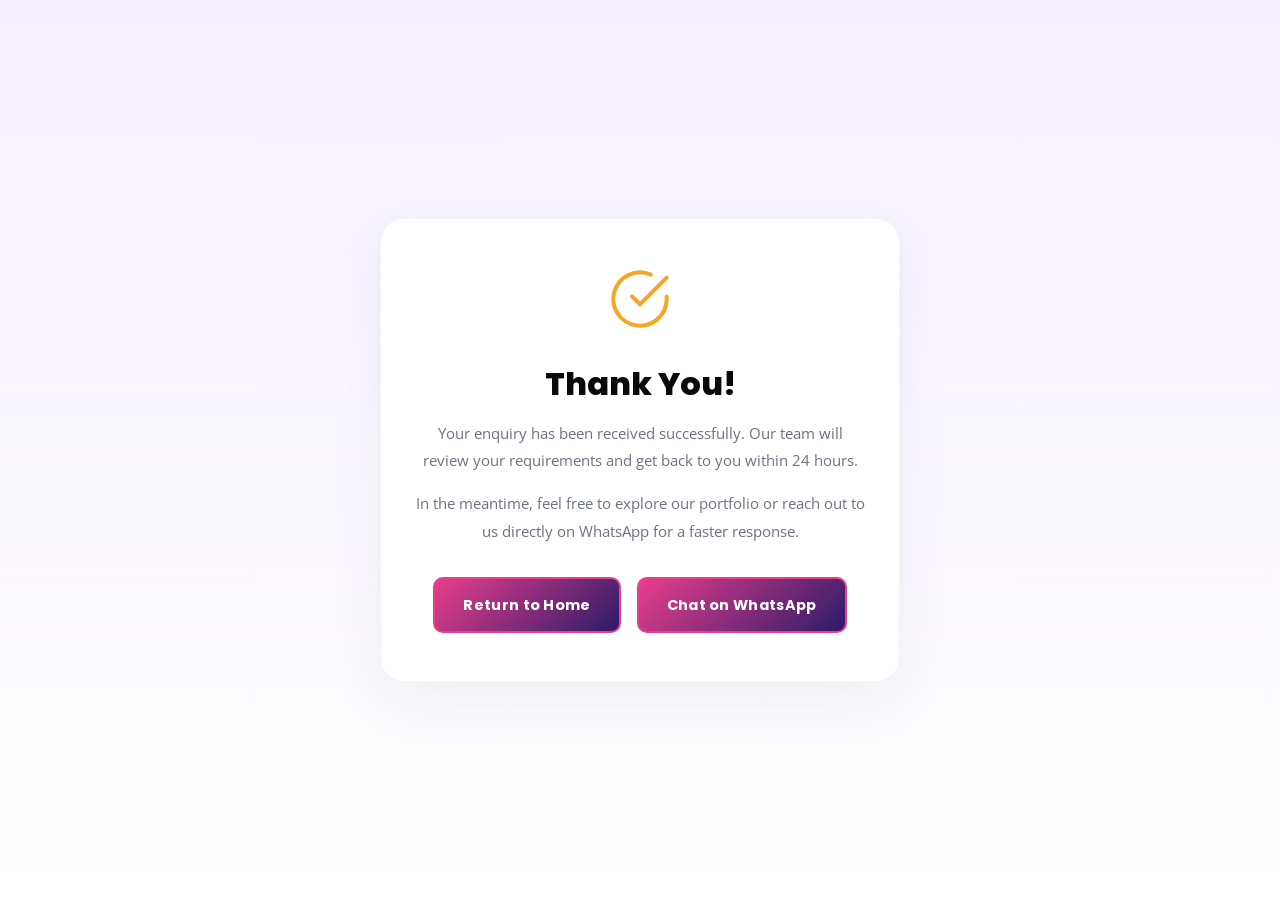
==== commit 16f76809: "Update thank-you.html" ====
--- a/artpixels/thank-you.html
+++ b/artpixels/thank-you.html
@@ -58,7 +58,7 @@
         <p class="thankyou__text">In the meantime, feel free to explore our portfolio or reach out to us directly on WhatsApp for a faster response.</p>
         <div class="thankyou__actions">
           <a href="index.html" class="btn btn--red" data-track="button_click" data-label="Return Home">Return to Home</a>
-          <a href="https://wa.me/919666311165" class="btn btn--outline" target="_blank" rel="noopener noreferrer" data-track="whatsapp_click" data-label="WhatsApp ThankYou">Chat on WhatsApp</a>
+          <a href="https://wa.me/919666311165" class="btn btn--red" target="_blank" rel="noopener noreferrer" data-track="whatsapp_click" data-label="WhatsApp ThankYou">Chat on WhatsApp</a>
         </div>
       </div>
     </div>
